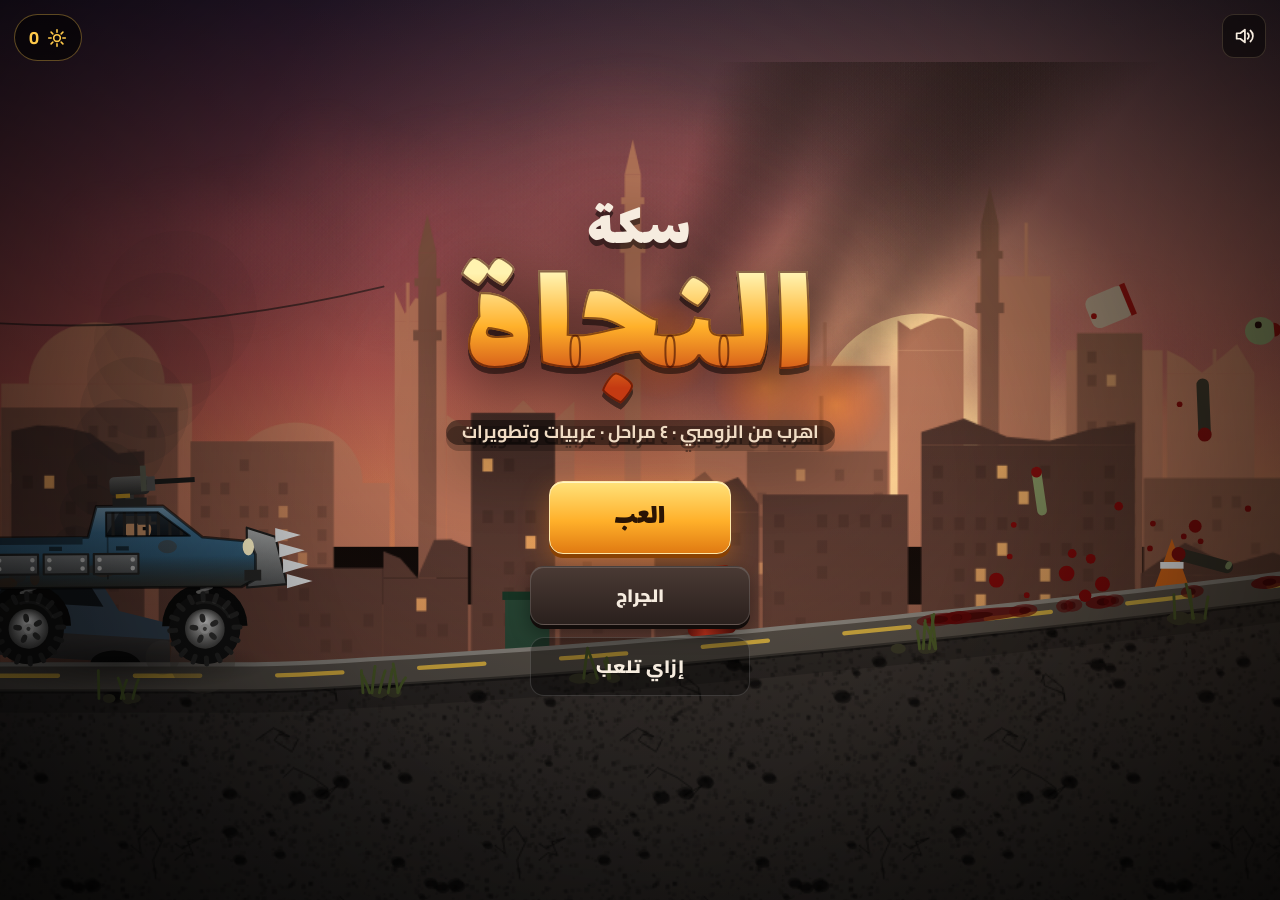
==== docs/road/index.html @ 72ac9669 "Add Sekket El-Nagah: zombie driving roguelite (docs/road) Side-scrolling driving game with procedura" ====
<!DOCTYPE html>
<html lang="ar" dir="rtl">
<head>
<meta charset="utf-8">
<meta name="viewport" content="width=device-width, initial-scale=1, maximum-scale=1, user-scalable=no, viewport-fit=cover">
<meta name="theme-color" content="#140c10">
<meta name="apple-mobile-web-app-capable" content="yes">
<meta name="mobile-web-app-capable" content="yes">
<title>سكة النجاة · طريق الزومبي</title>
<link rel="manifest" href="manifest.webmanifest">
<link rel="icon" href="icon.svg" type="image/svg+xml">
<link rel="preconnect" href="https://fonts.googleapis.com">
<link rel="preconnect" href="https://fonts.gstatic.com" crossorigin>
<link href="https://fonts.googleapis.com/css2?family=Cairo:wght@400;700;900&family=Lalezar&display=swap" rel="stylesheet">
<link rel="stylesheet" href="style.css">
</head>
<body>
<canvas id="cv"></canvas>
<div id="ui"></div>
<div id="rotate"><div class="rot-icon"></div><p>لفّ التليفون بالعرض عشان تلعب</p></div>
<script src="js/util.js"></script>
<script src="js/data.js"></script>
<script src="js/audio.js"></script>
<script src="js/world.js"></script>
<script src="js/art_bg.js"></script>
<script src="js/art_obj.js"></script>
<script src="js/car.js"></script>
<script src="js/fx.js"></script>
<script src="js/game.js"></script>
<script src="js/render.js"></script>
<script src="js/icons.js"></script>
<script src="js/ui.js"></script>
</body>
</html>
---- docs/road/style.css ----
:root {
  --bg: #140c10; --panel: rgba(22, 16, 20, 0.82); --line: rgba(255, 220, 170, 0.16);
  --gold: #ffc94a; --gold2: #ff8a2a; --red: #e8402a; --txt: #f6ecdf; --mute: #b9a998;
  --r0: #cfd6dc; --r1: #5ab8ff; --r2: #d77dff;
  --sa-l: env(safe-area-inset-left, 0px); --sa-r: env(safe-area-inset-right, 0px); --sa-b: env(safe-area-inset-bottom, 0px);
}
* { box-sizing: border-box; -webkit-tap-highlight-color: transparent; }
html, body { margin: 0; height: 100%; background: var(--bg); overflow: hidden; color: var(--txt); font-family: Cairo, 'Segoe UI', Tahoma, sans-serif; user-select: none; -webkit-user-select: none; touch-action: none; }
#cv { position: fixed; inset: 0; display: block; }
#ui { position: fixed; inset: 0; pointer-events: none; }
#ui > * { pointer-events: auto; }
button { font-family: inherit; color: inherit; cursor: pointer; border: 0; background: none; }
.ic { display: inline-block; vertical-align: middle; }
.fade-in { animation: fadeIn .35s ease both; }
@keyframes fadeIn { from { opacity: 0; transform: translateY(8px); } to { opacity: 1; transform: none; } }

/* ---------- buttons ---------- */
.btn { position: relative; padding: 12px 26px; border-radius: 14px; font-weight: 900; font-size: 18px; letter-spacing: .3px;
  background: linear-gradient(180deg, #4a3a34, #2a201d); border: 1px solid rgba(255,255,255,.14);
  box-shadow: 0 4px 0 #120c0a, 0 8px 20px rgba(0,0,0,.4), inset 0 1px 0 rgba(255,255,255,.15); transition: transform .08s, filter .15s; }
.btn:active { transform: translateY(3px); box-shadow: 0 1px 0 #120c0a, inset 0 1px 0 rgba(255,255,255,.15); }
.btn:hover { filter: brightness(1.12); }
.btn.primary { color: #2a1404; background: linear-gradient(180deg, #ffe27a, #ffb02a 55%, #e07a12); border-color: #ffe9a8; box-shadow: 0 4px 0 #8a4204, 0 10px 28px rgba(255,140,30,.35), inset 0 1px 0 #fff6c8; }
.btn.big { font-size: 30px; padding: 12px 64px; font-family: Lalezar, Cairo, sans-serif; font-weight: 400; }
.btn.ghost { background: rgba(0,0,0,.3); box-shadow: none; }
.btn.small { padding: 7px 16px; font-size: 15px; }
.btn.dis, .up.dis { opacity: .45; filter: grayscale(.6); }
.icon-btn { width: 44px; height: 44px; border-radius: 12px; display: grid; place-items: center; font-size: 28px; font-weight: 900;
  background: rgba(0,0,0,.45); border: 1px solid var(--line); backdrop-filter: blur(6px); }

/* ---------- menu ---------- */
.menu { position: absolute; inset: 0; display: flex; flex-direction: column; align-items: center; justify-content: center; gap: 4vh;
  background: radial-gradient(ellipse at 50% 40%, rgba(0,0,0,0) 30%, rgba(0,0,0,.55)); }
.logo { text-align: center; line-height: .9; filter: drop-shadow(0 6px 0 rgba(0,0,0,.5)) drop-shadow(0 16px 30px rgba(0,0,0,.6)); }
.logo-top { font-family: Lalezar, Cairo; font-size: clamp(30px, 7vh, 60px); color: #f6ecdf; letter-spacing: 2px; }
.logo-main { font-family: Lalezar, Cairo; font-size: clamp(70px, 20vh, 170px); background: linear-gradient(180deg, #fff3b0 10%, #ffb02a 45%, #c43a12 85%);
  -webkit-background-clip: text; background-clip: text; color: transparent; -webkit-text-stroke: 2px rgba(60,10,0,.6); padding: 0 10px; }
.logo-sub { margin-top: 1vh; font-weight: 700; font-size: clamp(13px, 2.6vh, 18px); color: #f0dcc4; background: rgba(0,0,0,.45); padding: 4px 16px; border-radius: 20px; display: inline-block; }
.menu-btns { display: flex; flex-direction: column; align-items: center; gap: 12px; }
.menu-btns .btn:not(.big) { min-width: 220px; }
.scrap-tag { position: absolute; top: 14px; left: calc(14px + var(--sa-l)); display: flex; align-items: center; gap: 8px; padding: 6px 14px; border-radius: 30px;
  background: rgba(0,0,0,.55); border: 1px solid rgba(255,200,80,.35); color: var(--gold); font-weight: 900; font-size: 18px; }
.scrap-tag.small { position: static; font-size: 16px; padding: 4px 12px; }
.snd { position: absolute; top: 14px; right: calc(14px + var(--sa-r)); }

/* ---------- panels ---------- */
.panel-screen { position: absolute; inset: 0; display: flex; flex-direction: column; align-items: center; padding: 12px calc(16px + var(--sa-r)) 12px calc(16px + var(--sa-l));
  background: linear-gradient(180deg, rgba(10,6,8,.55), rgba(10,6,8,.85)); backdrop-filter: blur(3px); overflow-y: auto; touch-action: pan-y; }
.topbar { width: 100%; display: flex; align-items: center; justify-content: space-between; gap: 12px; min-height: 48px; }
.topbar h2 { margin: 0; font-family: Lalezar, Cairo; font-weight: 400; font-size: 32px; color: var(--gold); text-shadow: 0 3px 0 rgba(0,0,0,.5); }
.topbar .scrap-tag { position: static; }
.panel { background: var(--panel); border: 1px solid var(--line); border-radius: 22px; padding: 20px 26px; box-shadow: 0 20px 60px rgba(0,0,0,.6); backdrop-filter: blur(10px); max-width: min(720px, 94vw); }
.panel h2 { margin: 0 0 10px; font-family: Lalezar, Cairo; font-weight: 400; font-size: 38px; text-align: center; color: var(--gold); }
.how { margin: auto; max-height: 92vh; overflow-y: auto; }
.how ul { padding-inline-start: 20px; margin: 0 0 16px; line-height: 1.75; font-size: 15px; }
.how b { color: var(--gold); }
.how .btn { display: block; margin: 0 auto; }
.row { display: flex; gap: 10px; justify-content: center; flex-wrap: wrap; margin-top: 14px; }
.muted { color: var(--mute); }

/* ---------- stages ---------- */
.stage-list { display: grid; grid-template-columns: repeat(4, minmax(170px, 1fr)); gap: 14px; width: 100%; max-width: 1200px; margin: auto 0; }
.stage-card { position: relative; border-radius: 18px; overflow: hidden; background: #1c1418; border: 1px solid var(--line); cursor: pointer;
  box-shadow: 0 10px 30px rgba(0,0,0,.5); transition: transform .15s, box-shadow .15s; }
.stage-card:not(.locked):hover { transform: translateY(-4px); box-shadow: 0 16px 40px rgba(255,140,30,.25); border-color: rgba(255,200,80,.5); }
.thumb { display: block; width: 100%; height: auto; aspect-ratio: 32/15; }
.stage-info { padding: 10px 12px 12px; }
.stage-num { font-size: 12px; color: var(--gold2); font-weight: 900; }
.stage-name { font-family: Lalezar, Cairo; font-size: 24px; line-height: 1.2; }
.stage-sub { font-size: 12.5px; color: var(--mute); line-height: 1.5; min-height: 38px; }
.stage-meta { margin-top: 6px; font-size: 12.5px; color: #e6d6c2; font-weight: 700; }
.won { color: #7dff9a; }
.lock { position: absolute; inset: 0; background: rgba(8,5,6,.72); display: flex; flex-direction: column; align-items: center; justify-content: center; gap: 6px; color: var(--mute); font-weight: 700; }
.sel-veh { margin-top: 12px; display: flex; align-items: center; gap: 10px; background: rgba(0,0,0,.4); padding: 6px 8px 6px 16px; border-radius: 30px; }
.sel-veh b { color: var(--gold); }

/* ---------- garage ---------- */
.garage-body { display: grid; grid-template-columns: 1.05fr 1fr; gap: 18px; width: 100%; max-width: 1150px; margin: 8px 0 auto; }
.veh-col { background: var(--panel); border: 1px solid var(--line); border-radius: 22px; padding: 12px 16px 16px; display: flex; flex-direction: column; align-items: center; }
.veh-nav { display: flex; align-items: center; justify-content: space-between; width: 100%; }
.veh-name { font-family: Lalezar, Cairo; font-size: 28px; text-align: center; line-height: 1.1; }
.veh-name small { display: block; font-family: Cairo; font-size: 12px; color: var(--mute); }
#vprev { width: 100%; max-width: 460px; height: auto; aspect-ratio: 52/25;
  background: radial-gradient(ellipse at 50% 85%, rgba(255,170,80,.18), transparent 60%), linear-gradient(180deg, #2a1e22, #1a1214 70%, #110c0d 70.5%, #0c0809); border-radius: 14px; }
.veh-desc { margin: 8px 0; font-size: 14px; color: var(--mute); text-align: center; line-height: 1.6; }
.stats { width: 100%; display: grid; gap: 6px; margin-bottom: 12px; }
.stat { display: grid; grid-template-columns: 110px 1fr; align-items: center; gap: 10px; font-size: 13.5px; font-weight: 700; }
.bar { height: 9px; background: rgba(255,255,255,.08); border-radius: 6px; overflow: hidden; }
.bar i { display: block; height: 100%; background: linear-gradient(90deg, #ffb02a, #ffe27a); border-radius: 6px; transition: width .3s; }
.seats { color: var(--gold); display: flex; gap: 2px; }
.chosen { color: #7dff9a; font-weight: 900; padding: 10px; }
.ups-col { display: grid; grid-template-columns: 1fr 1fr; gap: 10px; align-content: start; position: relative; }
.ups-lock { grid-column: 1 / -1; text-align: center; padding: 8px; background: rgba(232,64,42,.18); border: 1px solid rgba(232,64,42,.4); border-radius: 12px; font-weight: 700; }
.up { display: grid; grid-template-columns: 44px 1fr; grid-template-rows: auto auto; gap: 4px 10px; text-align: start; padding: 10px 12px; border-radius: 16px;
  background: linear-gradient(180deg, rgba(60,46,42,.9), rgba(30,22,22,.9)); border: 1px solid var(--line); box-shadow: 0 6px 16px rgba(0,0,0,.35); transition: transform .08s; }
.up:active { transform: scale(.97); }
.up-ic { grid-row: 1 / 3; width: 44px; height: 44px; border-radius: 12px; display: grid; place-items: center; color: #2a1404; background: linear-gradient(180deg, #ffe27a, #e07a12); }
.up-txt b { display: block; font-size: 16px; }
.up-txt small { color: var(--mute); font-size: 12px; }
.pips { display: flex; gap: 4px; margin-top: 4px; }
.pips i { width: 16px; height: 6px; border-radius: 3px; background: rgba(255,255,255,.12); }
.pips i.on { background: linear-gradient(90deg, #ffb02a, #ffe27a); box-shadow: 0 0 6px rgba(255,180,40,.6); }
.up-cost { grid-column: 2; color: var(--gold); font-weight: 900; font-size: 14px; }
.go { margin-top: 12px; }

/* ---------- HUD ---------- */
.hud { position: absolute; inset: 0; pointer-events: none; }
.hud * { pointer-events: none; }
.hud button, .hud .pad { pointer-events: auto; }
.hud-top { position: absolute; top: 8px; left: calc(10px + var(--sa-l)); right: calc(10px + var(--sa-r)); display: flex; align-items: flex-start; gap: 14px; direction: ltr; }
.meters { display: grid; gap: 5px; width: min(220px, 26vw); }
.meter { display: flex; align-items: center; gap: 6px; background: rgba(0,0,0,.5); padding: 3px 8px; border-radius: 20px; border: 1px solid rgba(255,255,255,.08); }
.mbar { flex: 1; height: 9px; border-radius: 6px; background: rgba(255,255,255,.1); overflow: hidden; }
.mbar i { display: block; height: 100%; width: 100%; border-radius: 6px; transition: width .15s; }
.meter.hp { color: #ff7a6a; } .meter.hp i { background: linear-gradient(90deg, #b8201a, #ff6a4a); }
.meter.fuel { color: #ffb04a; } .meter.fuel i { background: linear-gradient(90deg, #d0601a, #ffc94a); }
.meter.nitro { color: #6ac8ff; } .meter.nitro i { background: linear-gradient(90deg, #2a5ad0, #7ae0ff); }
.meter.heat { color: #ddd; padding: 2px 8px; } .meter.heat .mbar { height: 6px; } .meter.heat i { background: linear-gradient(90deg, #888, #ff8a2a); }
.meter.hot { color: #ff4a2a; animation: blink .3s infinite alternate; }
.meter.low { animation: blink .4s infinite alternate; }
@keyframes blink { to { background: rgba(200,30,20,.55); } }
.progress { flex: 1; padding-top: 6px; }
.ptrack { position: relative; height: 8px; background: rgba(0,0,0,.5); border-radius: 6px; border: 1px solid rgba(255,255,255,.12); margin: 6px 18px 0; }
.mk { position: absolute; top: 50%; transform: translate(-50%, -50%); }
.mk.card { width: 10px; height: 10px; background: var(--gold); border-radius: 2px; transform: translate(-50%, -50%) rotate(45deg); box-shadow: 0 0 8px var(--gold); }
.mk.surv { width: 10px; height: 10px; background: #7dff9a; border-radius: 50%; box-shadow: 0 0 8px #7dff9a; }
.mk.boss { left: 100%; color: #ff5a3a; filter: drop-shadow(0 0 4px #000); }
.pcar { position: absolute; top: 50%; left: 0; width: 18px; height: 18px; transform: translate(-50%, -50%); border-radius: 50%;
  background: radial-gradient(circle at 35% 35%, #fff, #ffc94a 50%, #c46a12); border: 2px solid #2a1404; box-shadow: 0 0 10px rgba(255,200,80,.8); }
.pdist { text-align: center; font-size: 13px; font-weight: 900; margin-top: 6px; text-shadow: 0 2px 3px #000; direction: rtl; }
.hud-right { display: flex; gap: 8px; align-items: center; }
.hud-msg { position: absolute; top: 74px; left: 50%; transform: translate(-50%, -10px); max-width: 80vw; text-align: center; padding: 8px 20px; border-radius: 30px;
  background: rgba(0,0,0,.65); border: 1px solid rgba(255,200,80,.35); font-weight: 900; font-size: 17px; opacity: 0; transition: opacity .25s, transform .25s; }
.hud-msg.show { opacity: 1; transform: translate(-50%, 0); }
.boss-warn { position: absolute; top: 120px; left: 50%; transform: translateX(-50%) scale(.8); font-family: Lalezar, Cairo; font-size: 42px; color: #ff4a2a;
  text-shadow: 0 0 20px rgba(255,40,0,.8), 0 3px 0 #000; opacity: 0; transition: .3s; }
.boss-warn.show { opacity: 1; transform: translateX(-50%) scale(1); animation: pulse 0.6s infinite alternate; }
@keyframes pulse { to { transform: translateX(-50%) scale(1.08); } }
.speedo { position: absolute; bottom: calc(12px + var(--sa-b)); left: 50%; transform: translateX(-50%); text-align: center; text-shadow: 0 2px 6px #000; }
.speedo b { display: block; font-family: Lalezar, Cairo; font-weight: 400; font-size: 36px; line-height: 1; }
.speedo small { font-size: 11px; color: var(--mute); font-weight: 700; }
.combo { position: absolute; top: 34%; right: calc(26px + var(--sa-r)); font-family: Lalezar, Cairo; font-size: 54px; color: #ff8a3a; text-shadow: 0 0 20px rgba(255,100,0,.6), 0 4px 0 #3a0a00; text-align: center; line-height: .9; }
.combo small { display: block; font-size: 18px; color: #ffd9a8; }
.combo.pop { animation: pop .25s ease; }
@keyframes pop { from { transform: scale(1.5); } to { transform: scale(1); } }

/* touch pads */
.ctrl { position: absolute; bottom: calc(14px + var(--sa-b)); display: flex; align-items: flex-end; gap: 12px; }
.ctrl.left { left: calc(14px + var(--sa-l)); flex-direction: row-reverse; }
.ctrl.right { right: calc(14px + var(--sa-r)); }
.tilts { display: flex; flex-direction: column; gap: 10px; }
.pad { width: 96px; height: 96px; border-radius: 50%; display: flex; flex-direction: column; align-items: center; justify-content: center;
  background: radial-gradient(circle at 40% 30%, rgba(255,255,255,.22), rgba(255,255,255,.05) 60%), rgba(0,0,0,.38);
  border: 2px solid rgba(255,255,255,.22); box-shadow: 0 6px 18px rgba(0,0,0,.45), inset 0 -4px 10px rgba(0,0,0,.3); backdrop-filter: blur(4px); touch-action: none; }
.pad span { font-size: 34px; line-height: 1; font-weight: 900; }
.pad small { font-size: 11px; font-weight: 700; opacity: .8; }
.pad.sm { width: 64px; height: 64px; } .pad.sm span { font-size: 30px; }
.pad.gas { width: 116px; height: 116px; border-color: rgba(120,255,140,.5); color: #b8ffc4; }
.pad.boost { width: 74px; height: 74px; border-color: rgba(100,190,255,.6); color: #9fdcff; margin-bottom: 30px; }
.pad[data-k=brake] { border-color: rgba(255,120,100,.5); color: #ffc0b4; }
.pad.on { transform: scale(.93); background: radial-gradient(circle, rgba(255,255,255,.35), rgba(255,255,255,.1)); border-color: #fff; }
@media (hover: hover) and (pointer: fine) { .ctrl { opacity: .55; } }

/* ---------- overlays ---------- */
.overlay { position: absolute; inset: 0; overflow-y: auto; touch-action: pan-y; display: flex; flex-direction: column; align-items: center; justify-content: center; background: rgba(6,3,4,.6); backdrop-filter: blur(5px); padding: 12px; }
.cards-ov h2 { margin: 0; font-family: Lalezar, Cairo; font-weight: 400; font-size: 44px; color: var(--gold); text-shadow: 0 4px 0 rgba(0,0,0,.6); }
.cards-ov .sub { margin: 0 0 18px; color: #f0dcc4; font-weight: 700; }
.card-row { display: flex; gap: 18px; justify-content: center; flex-wrap: wrap; }
.pcard { width: min(210px, 28vw); min-height: 250px; padding: 14px 14px 18px; border-radius: 20px; text-align: center; position: relative;
  background: linear-gradient(180deg, #3a2e2a, #1e1614); border: 2px solid var(--r0); box-shadow: 0 16px 40px rgba(0,0,0,.6), inset 0 1px 0 rgba(255,255,255,.15);
  animation: dealIn .45s cubic-bezier(.2,1.4,.4,1) both; transition: transform .12s; }
.pcard:hover { transform: translateY(-8px) scale(1.03); }
.pcard.r1 { border-color: var(--r1); box-shadow: 0 16px 40px rgba(0,0,0,.6), 0 0 26px rgba(90,184,255,.35); background: linear-gradient(180deg, #23324a, #141a26); }
.pcard.r2 { border-color: var(--r2); box-shadow: 0 16px 40px rgba(0,0,0,.6), 0 0 34px rgba(215,125,255,.45); background: linear-gradient(180deg, #3a2450, #1a1026); }
@keyframes dealIn { from { opacity: 0; transform: translateY(60px) rotate(-6deg) scale(.8); } to { opacity: 1; transform: none; } }
.rar { font-size: 12px; font-weight: 900; color: var(--r0); letter-spacing: 1px; }
.r1 .rar { color: var(--r1); } .r2 .rar { color: var(--r2); }
.pc-ic { width: 84px; height: 84px; margin: 10px auto; border-radius: 50%; display: grid; place-items: center; color: #fff;
  background: radial-gradient(circle at 40% 35%, rgba(255,255,255,.25), rgba(255,255,255,.04)); border: 1px solid rgba(255,255,255,.2); }
.r1 .pc-ic { color: #bfe4ff; } .r2 .pc-ic { color: #f0c8ff; }
.pcard b { display: block; font-size: 20px; font-family: Lalezar, Cairo; font-weight: 400; }
.pcard p { margin: 6px 0 0; font-size: 13.5px; color: #e6d6c2; line-height: 1.55; }
.have { position: absolute; top: 10px; left: 10px; font-size: 11px; background: rgba(0,0,0,.5); padding: 2px 8px; border-radius: 10px; }
.chips { display: flex; flex-wrap: wrap; gap: 6px; justify-content: center; max-width: 560px; }
.chip { display: inline-flex; align-items: center; gap: 4px; padding: 4px 10px; border-radius: 14px; font-size: 13px; font-weight: 700; background: rgba(255,255,255,.08); border: 1px solid var(--r0); }
.chip.r1 { border-color: var(--r1); } .chip.r2 { border-color: var(--r2); } .chip.surv { border-color: #7dff9a; color: #c8ffd4; }
.results .panel { min-width: min(520px, 92vw); }
.results.win h2 { color: #7dff9a; text-shadow: 0 0 20px rgba(80,255,120,.4); }
.results.lose h2 { color: #ff6a4a; }
.prog-big { text-align: center; font-weight: 700; color: var(--mute); font-size: 13px; }
.pb { height: 12px; border-radius: 8px; background: rgba(255,255,255,.08); overflow: hidden; margin: 4px 0; direction: ltr; }
.pb i { display: block; height: 100%; background: linear-gradient(90deg, #ffb02a, #ffe27a); }
.res-grid { display: grid; grid-template-columns: repeat(3, 1fr); gap: 10px; margin: 12px 0; text-align: center; }
.res-grid div { background: rgba(0,0,0,.3); border-radius: 14px; padding: 8px; }
.res-grid small { display: block; color: var(--mute); font-size: 12px; }
.res-grid b { font-family: Lalezar, Cairo; font-weight: 400; font-size: 26px; }
.loot div { display: flex; justify-content: space-between; padding: 4px 6px; font-weight: 700; border-bottom: 1px dashed rgba(255,255,255,.08); }
.loot b { color: var(--gold); }
.loot .tot { font-size: 20px; border: 0; padding-top: 8px; }
.tip { text-align: center; color: #f0dcc4; margin: 10px 0 0; font-size: 14px; }

/* rotate notice */
#rotate { display: none; position: fixed; inset: 0; z-index: 99; background: #140c10; color: var(--txt); flex-direction: column; align-items: center; justify-content: center; font-weight: 900; font-size: 20px; }
.rot-icon { width: 60px; height: 100px; border: 4px solid var(--gold); border-radius: 12px; animation: rot 1.6s ease-in-out infinite; margin-bottom: 20px; }
@keyframes rot { 0%, 30% { transform: rotate(0); } 60%, 100% { transform: rotate(-90deg); } }
@media (orientation: portrait) and (max-width: 820px) { #rotate { display: flex; } }

@media (max-height: 520px) {
  .panel { padding: 10px 18px; }
  .panel h2 { font-size: 28px; margin-bottom: 4px; }
  .results .panel { display: grid; grid-template-columns: 1fr 1fr; gap: 0 18px; align-items: start; max-width: 96vw; }
  .results .panel h2, .results .prog-big, .results .tip, .results .row { grid-column: 1 / -1; }
  .res-grid { grid-template-columns: 1fr; gap: 4px; margin: 6px 0; }
  .res-grid div { display: flex; justify-content: space-between; align-items: center; padding: 2px 10px; }
  .res-grid b { font-size: 20px; }
  .loot { margin-top: 6px; }
  .tip { margin-top: 4px; font-size: 13px; }
  .row { margin-top: 8px; }
  .stats { grid-template-columns: 1fr 1fr; gap: 4px 12px; }
  .stat { grid-template-columns: 64px 1fr; font-size: 12px; }
  .veh-col { padding: 8px 12px 10px; }
  .veh-name { font-size: 22px; }
  .topbar h2 { font-size: 26px; }
  .cards-ov h2 { font-size: 32px; }
  .cards-ov .sub { margin-bottom: 8px; }
  .stage-list { gap: 10px; }
  .stage-sub { display: none; }
  .stage-name { font-size: 20px; }
  .garage-body { gap: 10px; }
  .up { padding: 7px 10px; }
  .up-txt small { display: none; }
  #vprev { max-width: 330px; }
  .veh-desc { display: none; }
  .pcard { min-height: 200px; }
  .pc-ic { width: 64px; height: 64px; margin: 6px auto; }
  .pad { width: 80px; height: 80px; } .pad.gas { width: 100px; height: 100px; } .pad.sm { width: 56px; height: 56px; }
  .logo-sub { display: none; }
}
@media (max-width: 760px) { .stage-list { grid-template-columns: repeat(2, 1fr); } }
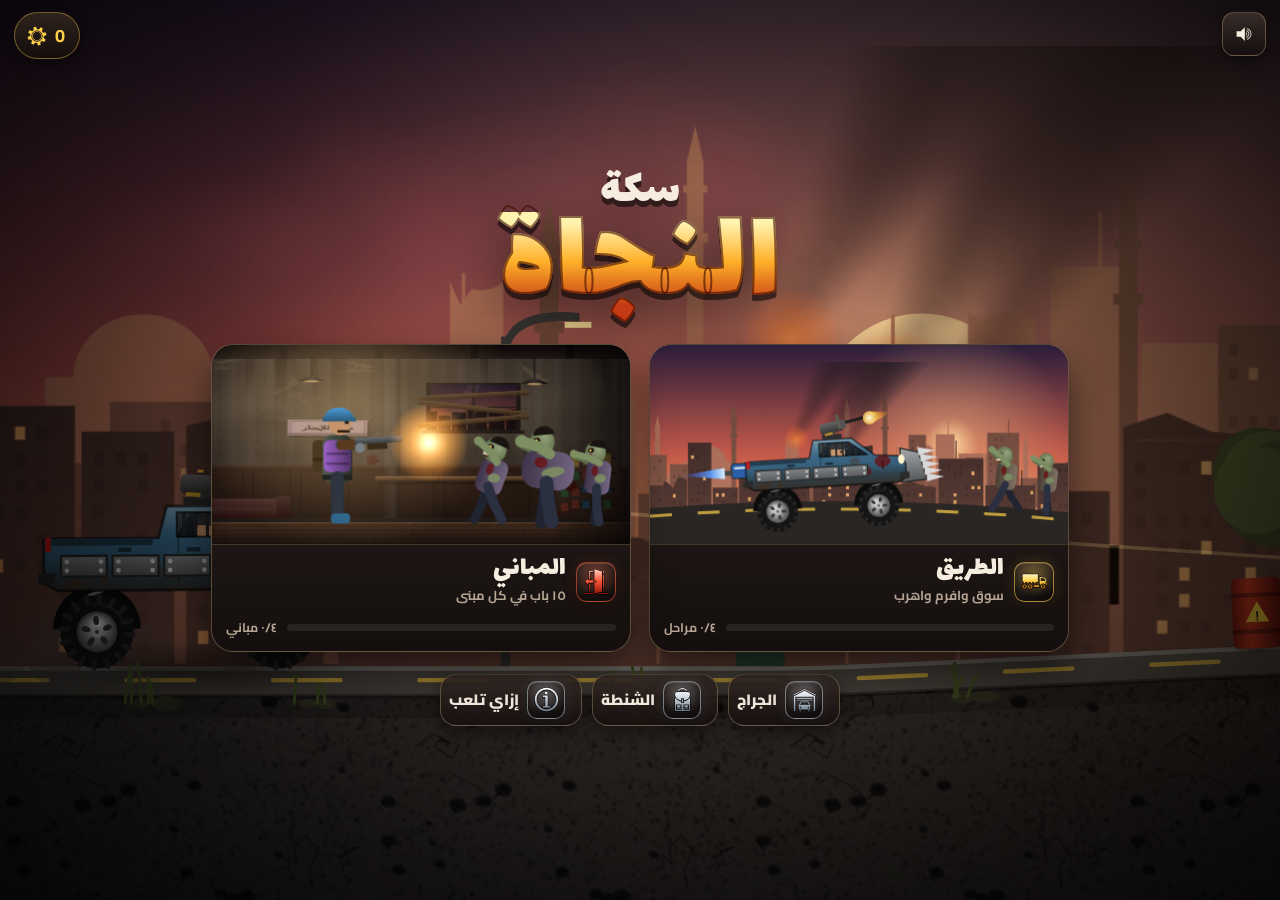
==== commit 8265d611: "Add on-foot building mode, inventory, and UI redesign - Platformer mode: 4 buildings x 15 doors, bos" ====
--- a/docs/road/index.html
+++ b/docs/road/index.html
@@ -28,7 +28,13 @@
 <script src="js/fx.js"></script>
 <script src="js/game.js"></script>
 <script src="js/render.js"></script>
+<script src="js/gicons_data.js"></script>
 <script src="js/icons.js"></script>
+<script src="js/items.js"></script>
+<script src="js/plat_data.js"></script>
+<script src="js/plat_art.js"></script>
+<script src="js/plat.js"></script>
 <script src="js/ui.js"></script>
+<script src="js/ui_foot.js"></script>
 </body>
 </html>
--- a/docs/road/style.css
+++ b/docs/road/style.css
@@ -1,115 +1,201 @@
 :root {
-  --bg: #140c10; --panel: rgba(22, 16, 20, 0.82); --line: rgba(255, 220, 170, 0.16);
-  --gold: #ffc94a; --gold2: #ff8a2a; --red: #e8402a; --txt: #f6ecdf; --mute: #b9a998;
-  --r0: #cfd6dc; --r1: #5ab8ff; --r2: #d77dff;
+  --bg: #0e0a0b; --txt: #f6ecdf; --mute: #b5a493; --gold: #ffcf4a; --gold2: #ff9a2a; --red: #ff5a3a;
+  --line: rgba(255, 214, 160, 0.14); --line2: rgba(255, 214, 160, 0.28);
+  --r0: #c9d3dc; --r1: #5ab8ff; --r2: #c77dff; --r3: #ff9a2a;
   --sa-l: env(safe-area-inset-left, 0px); --sa-r: env(safe-area-inset-right, 0px); --sa-b: env(safe-area-inset-bottom, 0px);
+  --noise: url("data:image/svg+xml;utf8,<svg xmlns='http://www.w3.org/2000/svg' width='160' height='160'><filter id='n'><feTurbulence type='fractalNoise' baseFrequency='.9' numOctaves='2' stitchTiles='stitch'/><feColorMatrix values='0 0 0 0 1  0 0 0 0 .9  0 0 0 0 .8  0 0 0 .06 0'/></filter><rect width='100%' height='100%' filter='url(%23n)'/></svg>");
 }
 * { box-sizing: border-box; -webkit-tap-highlight-color: transparent; }
 html, body { margin: 0; height: 100%; background: var(--bg); overflow: hidden; color: var(--txt); font-family: Cairo, 'Segoe UI', Tahoma, sans-serif; user-select: none; -webkit-user-select: none; touch-action: none; }
 #cv { position: fixed; inset: 0; display: block; }
 #ui { position: fixed; inset: 0; pointer-events: none; }
 #ui > * { pointer-events: auto; }
-button { font-family: inherit; color: inherit; cursor: pointer; border: 0; background: none; }
-.ic { display: inline-block; vertical-align: middle; }
+button { font-family: inherit; color: inherit; cursor: pointer; border: 0; background: none; padding: 0; }
+.ic { display: inline-block; vertical-align: middle; flex: none; }
+.ic.toned { overflow: visible; }
+.center { text-align: center; }
+.muted { color: var(--mute); }
 .fade-in { animation: fadeIn .35s ease both; }
 @keyframes fadeIn { from { opacity: 0; transform: translateY(8px); } to { opacity: 1; transform: none; } }
 
+/* ---------- badges (icon tiles) ---------- */
+.badge { --c: #ffcf4a; position: relative; width: var(--s); height: var(--s); flex: none; display: inline-grid; place-items: center; border-radius: calc(var(--s) * .26);
+  background: radial-gradient(circle at 50% 30%, color-mix(in srgb, var(--c) 30%, transparent), transparent 70%), linear-gradient(160deg, #3a2e2a, #15100f);
+  border: 1px solid color-mix(in srgb, var(--c) 55%, transparent);
+  box-shadow: inset 0 1px 0 rgba(255,255,255,.14), inset 0 -6px 12px rgba(0,0,0,.45), 0 4px 12px rgba(0,0,0,.45), 0 0 14px color-mix(in srgb, var(--c) 18%, transparent); }
+.badge.t-gold { --c: #ffcf4a; } .badge.t-steel { --c: #b9c6d2; } .badge.t-red { --c: #ff5a3a; } .badge.t-blue { --c: #5ab8ff; }
+.badge.t-purple { --c: #c77dff; } .badge.t-orange { --c: #ff9a2a; } .badge.t-green { --c: #5fe07a; }
+.badge.empty { --c: #6a5a4a; color: rgba(255,255,255,.25); border-style: dashed; }
+
 /* ---------- buttons ---------- */
-.btn { position: relative; padding: 12px 26px; border-radius: 14px; font-weight: 900; font-size: 18px; letter-spacing: .3px;
-  background: linear-gradient(180deg, #4a3a34, #2a201d); border: 1px solid rgba(255,255,255,.14);
+.btn { position: relative; display: inline-flex; align-items: center; justify-content: center; gap: 6px; padding: 11px 26px; border-radius: 14px; font-weight: 900; font-size: 17px;
+  background: linear-gradient(180deg, #4a3c36, #2a201d); border: 1px solid rgba(255,255,255,.14);
   box-shadow: 0 4px 0 #120c0a, 0 8px 20px rgba(0,0,0,.4), inset 0 1px 0 rgba(255,255,255,.15); transition: transform .08s, filter .15s; }
 .btn:active { transform: translateY(3px); box-shadow: 0 1px 0 #120c0a, inset 0 1px 0 rgba(255,255,255,.15); }
 .btn:hover { filter: brightness(1.12); }
-.btn.primary { color: #2a1404; background: linear-gradient(180deg, #ffe27a, #ffb02a 55%, #e07a12); border-color: #ffe9a8; box-shadow: 0 4px 0 #8a4204, 0 10px 28px rgba(255,140,30,.35), inset 0 1px 0 #fff6c8; }
-.btn.big { font-size: 30px; padding: 12px 64px; font-family: Lalezar, Cairo, sans-serif; font-weight: 400; }
-.btn.ghost { background: rgba(0,0,0,.3); box-shadow: none; }
-.btn.small { padding: 7px 16px; font-size: 15px; }
+.btn.primary { color: #2a1404; background: linear-gradient(180deg, #ffe58a, #ffb02a 55%, #e07a12); border-color: #ffe9a8; box-shadow: 0 4px 0 #8a4204, 0 10px 28px rgba(255,140,30,.35), inset 0 1px 0 #fff6c8; }
+.btn.ghost { background: rgba(0,0,0,.35); box-shadow: none; }
+.btn.small { padding: 7px 16px; font-size: 14.5px; }
 .btn.dis, .up.dis { opacity: .45; filter: grayscale(.6); }
-.icon-btn { width: 44px; height: 44px; border-radius: 12px; display: grid; place-items: center; font-size: 28px; font-weight: 900;
-  background: rgba(0,0,0,.45); border: 1px solid var(--line); backdrop-filter: blur(6px); }
-
-/* ---------- menu ---------- */
-.menu { position: absolute; inset: 0; display: flex; flex-direction: column; align-items: center; justify-content: center; gap: 4vh;
-  background: radial-gradient(ellipse at 50% 40%, rgba(0,0,0,0) 30%, rgba(0,0,0,.55)); }
-.logo { text-align: center; line-height: .9; filter: drop-shadow(0 6px 0 rgba(0,0,0,.5)) drop-shadow(0 16px 30px rgba(0,0,0,.6)); }
-.logo-top { font-family: Lalezar, Cairo; font-size: clamp(30px, 7vh, 60px); color: #f6ecdf; letter-spacing: 2px; }
-.logo-main { font-family: Lalezar, Cairo; font-size: clamp(70px, 20vh, 170px); background: linear-gradient(180deg, #fff3b0 10%, #ffb02a 45%, #c43a12 85%);
+.icon-btn { width: 44px; height: 44px; border-radius: 12px; display: grid; place-items: center; font-size: 26px; font-weight: 900;
+  background: linear-gradient(180deg, rgba(60,48,44,.85), rgba(20,15,14,.85)); border: 1px solid var(--line2); box-shadow: 0 4px 12px rgba(0,0,0,.4); }
+
+/* ---------- panels ---------- */
+.panel { position: relative; background: var(--noise), linear-gradient(180deg, rgba(44,34,31,.94), rgba(18,13,12,.96)); border: 1px solid var(--line2); border-radius: 20px; padding: 18px 22px;
+  box-shadow: inset 0 1px 0 rgba(255,255,255,.08), inset 0 0 0 4px rgba(0,0,0,.25), 0 24px 60px rgba(0,0,0,.6); max-width: min(760px, 94vw); }
+.panel::before, .panel::after { content: ''; position: absolute; width: 22px; height: 22px; border: 2px solid rgba(255,190,90,.55); pointer-events: none; }
+.panel::before { top: 7px; right: 7px; border-left: 0; border-bottom: 0; border-radius: 0 12px 0 0; }
+.panel::after { bottom: 7px; left: 7px; border-right: 0; border-top: 0; border-radius: 0 0 0 12px; }
+.panel h2 { margin: 0 0 10px; font-family: Lalezar, Cairo; font-weight: 400; font-size: 38px; text-align: center; color: var(--gold); text-shadow: 0 3px 0 rgba(0,0,0,.5); }
+.panel-screen { position: absolute; inset: 0; display: flex; flex-direction: column; align-items: center; padding: 10px calc(16px + var(--sa-r)) 14px calc(16px + var(--sa-l));
+  background: var(--noise), radial-gradient(ellipse at 50% 0%, rgba(80,40,30,.55), transparent 60%), linear-gradient(180deg, rgba(12,8,9,.72), rgba(10,6,7,.93)); backdrop-filter: blur(4px); overflow-y: auto; touch-action: pan-y; }
+.topbar { width: 100%; max-width: 1200px; display: flex; align-items: center; justify-content: space-between; gap: 12px; min-height: 52px; margin-bottom: 6px; }
+.topbar h2 { margin: 0; font-family: Lalezar, Cairo; font-weight: 400; font-size: 34px; color: var(--gold); text-shadow: 0 3px 0 rgba(0,0,0,.5), 0 0 30px rgba(255,160,40,.25); }
+.topbar .scrap-tag { position: static; }
+.row { display: flex; gap: 10px; justify-content: center; flex-wrap: wrap; margin-top: 14px; }
+.scrap-tag { display: inline-flex; align-items: center; gap: 8px; padding: 6px 14px 6px 12px; border-radius: 30px;
+  background: linear-gradient(180deg, rgba(50,38,30,.9), rgba(20,14,12,.9)); border: 1px solid rgba(255,200,80,.4); color: var(--gold); font-weight: 900; font-size: 18px; box-shadow: 0 4px 14px rgba(0,0,0,.45); }
+.scrap-tag.small { font-size: 15px; padding: 4px 12px; }
+
+/* ---------- main menu ---------- */
+.menu { position: absolute; inset: 0; display: flex; flex-direction: column; align-items: center; justify-content: center; gap: 2.4vh; padding: 10px calc(14px + var(--sa-r)) 12px calc(14px + var(--sa-l));
+  background: radial-gradient(ellipse at 50% 45%, rgba(0,0,0,.05) 25%, rgba(0,0,0,.7)); }
+.menu-top { position: absolute; top: 12px; left: calc(14px + var(--sa-l)); right: calc(14px + var(--sa-r)); display: flex; justify-content: space-between; direction: ltr; }
+.logo { text-align: center; line-height: .82; filter: drop-shadow(0 6px 0 rgba(0,0,0,.55)) drop-shadow(0 16px 30px rgba(0,0,0,.6)); }
+.logo-top { font-family: Lalezar, Cairo; font-size: clamp(24px, 5.4vh, 48px); color: #f6ecdf; }
+.logo-main { font-family: Lalezar, Cairo; font-size: clamp(56px, 15vh, 140px); background: linear-gradient(180deg, #fff3b0 10%, #ffb02a 45%, #c43a12 85%);
   -webkit-background-clip: text; background-clip: text; color: transparent; -webkit-text-stroke: 2px rgba(60,10,0,.6); padding: 0 10px; }
-.logo-sub { margin-top: 1vh; font-weight: 700; font-size: clamp(13px, 2.6vh, 18px); color: #f0dcc4; background: rgba(0,0,0,.45); padding: 4px 16px; border-radius: 20px; display: inline-block; }
-.menu-btns { display: flex; flex-direction: column; align-items: center; gap: 12px; }
-.menu-btns .btn:not(.big) { min-width: 220px; }
-.scrap-tag { position: absolute; top: 14px; left: calc(14px + var(--sa-l)); display: flex; align-items: center; gap: 8px; padding: 6px 14px; border-radius: 30px;
-  background: rgba(0,0,0,.55); border: 1px solid rgba(255,200,80,.35); color: var(--gold); font-weight: 900; font-size: 18px; }
-.scrap-tag.small { position: static; font-size: 16px; padding: 4px 12px; }
-.snd { position: absolute; top: 14px; right: calc(14px + var(--sa-r)); }
-
-/* ---------- panels ---------- */
-.panel-screen { position: absolute; inset: 0; display: flex; flex-direction: column; align-items: center; padding: 12px calc(16px + var(--sa-r)) 12px calc(16px + var(--sa-l));
-  background: linear-gradient(180deg, rgba(10,6,8,.55), rgba(10,6,8,.85)); backdrop-filter: blur(3px); overflow-y: auto; touch-action: pan-y; }
-.topbar { width: 100%; display: flex; align-items: center; justify-content: space-between; gap: 12px; min-height: 48px; }
-.topbar h2 { margin: 0; font-family: Lalezar, Cairo; font-weight: 400; font-size: 32px; color: var(--gold); text-shadow: 0 3px 0 rgba(0,0,0,.5); }
-.topbar .scrap-tag { position: static; }
-.panel { background: var(--panel); border: 1px solid var(--line); border-radius: 22px; padding: 20px 26px; box-shadow: 0 20px 60px rgba(0,0,0,.6); backdrop-filter: blur(10px); max-width: min(720px, 94vw); }
-.panel h2 { margin: 0 0 10px; font-family: Lalezar, Cairo; font-weight: 400; font-size: 38px; text-align: center; color: var(--gold); }
-.how { margin: auto; max-height: 92vh; overflow-y: auto; }
-.how ul { padding-inline-start: 20px; margin: 0 0 16px; line-height: 1.75; font-size: 15px; }
+.modes { display: flex; gap: 18px; justify-content: center; width: 100%; max-width: 900px; }
+.mode-card { flex: 1; max-width: 420px; border-radius: 22px; overflow: hidden; text-align: start; position: relative;
+  background: linear-gradient(180deg, #2c221f, #140f0e); border: 1px solid var(--line2); box-shadow: 0 18px 40px rgba(0,0,0,.6), inset 0 1px 0 rgba(255,255,255,.1);
+  transition: transform .15s, box-shadow .15s; animation: fadeIn .5s ease both; }
+.mode-card:nth-child(2) { animation-delay: .08s; }
+.mode-card:hover { transform: translateY(-5px); box-shadow: 0 24px 50px rgba(0,0,0,.65), 0 0 0 2px rgba(255,190,80,.5); }
+.mode-card:active { transform: scale(.98); }
+.mode-art { display: block; width: 100%; height: auto; aspect-ratio: 21/10; }
+.mode-body { padding: 10px 14px 12px; display: grid; gap: 8px; border-top: 1px solid rgba(255,200,120,.18); }
+.mode-title { display: flex; align-items: center; gap: 10px; }
+.mode-title b { display: block; font-family: Lalezar, Cairo; font-weight: 400; font-size: 28px; line-height: 1; }
+.mode-title small { color: var(--mute); font-weight: 700; font-size: 13px; }
+.mode-prog { display: flex; align-items: center; gap: 10px; font-size: 12.5px; font-weight: 700; color: var(--mute); }
+.mp { flex: 1; height: 7px; border-radius: 6px; background: rgba(255,255,255,.08); overflow: hidden; direction: ltr; }
+.mp i { display: block; height: 100%; background: linear-gradient(90deg, #ffb02a, #ffe58a); }
+.mp.red i { background: linear-gradient(90deg, #c8241a, #ff7a5a); }
+.menu-nav { display: flex; gap: 10px; }
+.nav-btn { display: flex; align-items: center; gap: 8px; padding: 6px 16px 6px 8px; border-radius: 16px; font-weight: 900; font-size: 15px;
+  background: linear-gradient(180deg, rgba(56,44,40,.92), rgba(22,16,15,.92)); border: 1px solid var(--line2); box-shadow: 0 6px 16px rgba(0,0,0,.45); }
+.nav-btn:active { transform: scale(.96); }
+
+/* ---------- how / credits ---------- */
+.how-grid { display: grid; grid-template-columns: 1fr 1fr; gap: 14px; max-width: 1100px; }
+.how h3 { display: flex; align-items: center; gap: 10px; margin: 0 0 8px; font-family: Lalezar, Cairo; font-weight: 400; font-size: 26px; color: var(--gold); }
+.how ul { padding-inline-start: 18px; margin: 0; line-height: 1.75; font-size: 14.5px; }
 .how b { color: var(--gold); }
-.how .btn { display: block; margin: 0 auto; }
-.row { display: flex; gap: 10px; justify-content: center; flex-wrap: wrap; margin-top: 14px; }
-.muted { color: var(--mute); }
-
-/* ---------- stages ---------- */
+.credits { margin-top: 12px; font-size: 12px; color: var(--mute); }
+
+/* ---------- stage / building cards ---------- */
 .stage-list { display: grid; grid-template-columns: repeat(4, minmax(170px, 1fr)); gap: 14px; width: 100%; max-width: 1200px; margin: auto 0; }
-.stage-card { position: relative; border-radius: 18px; overflow: hidden; background: #1c1418; border: 1px solid var(--line); cursor: pointer;
-  box-shadow: 0 10px 30px rgba(0,0,0,.5); transition: transform .15s, box-shadow .15s; }
-.stage-card:not(.locked):hover { transform: translateY(-4px); box-shadow: 0 16px 40px rgba(255,140,30,.25); border-color: rgba(255,200,80,.5); }
+.stage-card { position: relative; border-radius: 18px; overflow: hidden; background: linear-gradient(180deg, #241b19, #120d0c); border: 1px solid var(--line2); cursor: pointer;
+  box-shadow: 0 12px 30px rgba(0,0,0,.55); transition: transform .15s, box-shadow .15s; animation: fadeIn .45s ease both; }
+.stage-card:nth-child(2) { animation-delay: .05s; } .stage-card:nth-child(3) { animation-delay: .1s; } .stage-card:nth-child(4) { animation-delay: .15s; }
+.stage-card:not(.locked):hover { transform: translateY(-5px); box-shadow: 0 18px 40px rgba(0,0,0,.6), 0 0 0 2px rgba(255,190,80,.55); }
 .thumb { display: block; width: 100%; height: auto; aspect-ratio: 32/15; }
+.thumb-badge { position: absolute; top: 10px; left: 10px; }
 .stage-info { padding: 10px 12px 12px; }
 .stage-num { font-size: 12px; color: var(--gold2); font-weight: 900; }
-.stage-name { font-family: Lalezar, Cairo; font-size: 24px; line-height: 1.2; }
+.stage-name { font-family: Lalezar, Cairo; font-size: 23px; line-height: 1.2; }
 .stage-sub { font-size: 12.5px; color: var(--mute); line-height: 1.5; min-height: 38px; }
 .stage-meta { margin-top: 6px; font-size: 12.5px; color: #e6d6c2; font-weight: 700; }
 .won { color: #7dff9a; }
-.lock { position: absolute; inset: 0; background: rgba(8,5,6,.72); display: flex; flex-direction: column; align-items: center; justify-content: center; gap: 6px; color: var(--mute); font-weight: 700; }
-.sel-veh { margin-top: 12px; display: flex; align-items: center; gap: 10px; background: rgba(0,0,0,.4); padding: 6px 8px 6px 16px; border-radius: 30px; }
+.lock { position: absolute; inset: 0; background: rgba(8,5,6,.78); backdrop-filter: blur(2px); display: flex; flex-direction: column; align-items: center; justify-content: center; gap: 8px; color: var(--mute); font-weight: 700; }
+.doors { display: flex; gap: 3px; margin-top: 6px; direction: ltr; }
+.doors i { flex: 1; height: 6px; border-radius: 2px; background: rgba(255,255,255,.1); }
+.doors i.boss { background: rgba(255,90,58,.3); }
+.doors i.on { background: linear-gradient(180deg, #ffe58a, #ffb02a); }
+.doors i.boss.on { background: linear-gradient(180deg, #ff9a7a, #e8402a); }
+.doors.big { margin: 4px 0 12px; } .doors.big i { height: 10px; }
+.sel-veh { margin-top: 12px; display: flex; align-items: center; gap: 8px; background: rgba(0,0,0,.45); padding: 6px 8px 6px 14px; border-radius: 30px; border: 1px solid var(--line); }
 .sel-veh b { color: var(--gold); }
 
 /* ---------- garage ---------- */
-.garage-body { display: grid; grid-template-columns: 1.05fr 1fr; gap: 18px; width: 100%; max-width: 1150px; margin: 8px 0 auto; }
-.veh-col { background: var(--panel); border: 1px solid var(--line); border-radius: 22px; padding: 12px 16px 16px; display: flex; flex-direction: column; align-items: center; }
+.garage-body { display: grid; grid-template-columns: 1.05fr 1fr; gap: 16px; width: 100%; max-width: 1150px; margin: 4px 0 auto; }
+.veh-col { background: var(--noise), linear-gradient(180deg, rgba(44,34,31,.94), rgba(18,13,12,.96)); border: 1px solid var(--line2); border-radius: 20px; padding: 12px 16px 16px; display: flex; flex-direction: column; align-items: center; box-shadow: 0 20px 50px rgba(0,0,0,.5); }
 .veh-nav { display: flex; align-items: center; justify-content: space-between; width: 100%; }
 .veh-name { font-family: Lalezar, Cairo; font-size: 28px; text-align: center; line-height: 1.1; }
 .veh-name small { display: block; font-family: Cairo; font-size: 12px; color: var(--mute); }
-#vprev { width: 100%; max-width: 460px; height: auto; aspect-ratio: 52/25;
-  background: radial-gradient(ellipse at 50% 85%, rgba(255,170,80,.18), transparent 60%), linear-gradient(180deg, #2a1e22, #1a1214 70%, #110c0d 70.5%, #0c0809); border-radius: 14px; }
+#vprev { width: 100%; max-width: 460px; height: auto; aspect-ratio: 52/25; border-radius: 14px; border: 1px solid var(--line);
+  background: radial-gradient(ellipse at 50% 85%, rgba(255,170,80,.22), transparent 60%), linear-gradient(180deg, #2a1e22, #1a1214 70%, #110c0d 70.5%, #0c0809); }
 .veh-desc { margin: 8px 0; font-size: 14px; color: var(--mute); text-align: center; line-height: 1.6; }
 .stats { width: 100%; display: grid; gap: 6px; margin-bottom: 12px; }
 .stat { display: grid; grid-template-columns: 110px 1fr; align-items: center; gap: 10px; font-size: 13.5px; font-weight: 700; }
-.bar { height: 9px; background: rgba(255,255,255,.08); border-radius: 6px; overflow: hidden; }
-.bar i { display: block; height: 100%; background: linear-gradient(90deg, #ffb02a, #ffe27a); border-radius: 6px; transition: width .3s; }
+.bar { height: 9px; background: rgba(255,255,255,.08); border-radius: 6px; overflow: hidden; direction: ltr; }
+.bar i { display: block; height: 100%; background: linear-gradient(90deg, #ffb02a, #ffe58a); border-radius: 6px; transition: width .3s; }
 .seats { color: var(--gold); display: flex; gap: 2px; }
 .chosen { color: #7dff9a; font-weight: 900; padding: 10px; }
-.ups-col { display: grid; grid-template-columns: 1fr 1fr; gap: 10px; align-content: start; position: relative; }
+.ups-col { display: grid; grid-template-columns: 1fr 1fr; gap: 10px; align-content: start; }
 .ups-lock { grid-column: 1 / -1; text-align: center; padding: 8px; background: rgba(232,64,42,.18); border: 1px solid rgba(232,64,42,.4); border-radius: 12px; font-weight: 700; }
-.up { display: grid; grid-template-columns: 44px 1fr; grid-template-rows: auto auto; gap: 4px 10px; text-align: start; padding: 10px 12px; border-radius: 16px;
-  background: linear-gradient(180deg, rgba(60,46,42,.9), rgba(30,22,22,.9)); border: 1px solid var(--line); box-shadow: 0 6px 16px rgba(0,0,0,.35); transition: transform .08s; }
+.up { display: grid; grid-template-columns: 46px 1fr; grid-template-rows: auto auto; gap: 4px 10px; text-align: start; padding: 10px 12px; border-radius: 16px;
+  background: var(--noise), linear-gradient(180deg, rgba(58,46,42,.94), rgba(26,19,18,.94)); border: 1px solid var(--line2); box-shadow: 0 6px 16px rgba(0,0,0,.35); transition: transform .08s; }
 .up:active { transform: scale(.97); }
-.up-ic { grid-row: 1 / 3; width: 44px; height: 44px; border-radius: 12px; display: grid; place-items: center; color: #2a1404; background: linear-gradient(180deg, #ffe27a, #e07a12); }
+.up .up-ic { grid-row: 1 / 3; }
 .up-txt b { display: block; font-size: 16px; }
 .up-txt small { color: var(--mute); font-size: 12px; }
 .pips { display: flex; gap: 4px; margin-top: 4px; }
 .pips i { width: 16px; height: 6px; border-radius: 3px; background: rgba(255,255,255,.12); }
-.pips i.on { background: linear-gradient(90deg, #ffb02a, #ffe27a); box-shadow: 0 0 6px rgba(255,180,40,.6); }
+.pips i.on { background: linear-gradient(90deg, #ffb02a, #ffe58a); box-shadow: 0 0 6px rgba(255,180,40,.6); }
 .up-cost { grid-column: 2; color: var(--gold); font-weight: 900; font-size: 14px; }
 .go { margin-top: 12px; }
 
-/* ---------- HUD ---------- */
+/* ---------- inventory ---------- */
+.inv-body { display: grid; grid-template-columns: minmax(340px, 1fr) 1.15fr; gap: 14px; width: 100%; max-width: 1150px; }
+.hero-col { max-width: none; padding: 12px; }
+.paperdoll { display: flex; align-items: center; justify-content: center; gap: 8px; }
+.slots-col { display: flex; flex-direction: column; gap: 8px; }
+#heroc { width: 170px; height: auto; aspect-ratio: 22/30; border-radius: 16px; background: radial-gradient(ellipse at 50% 90%, rgba(255,170,80,.18), transparent 60%), linear-gradient(180deg, #221a1a, #0e0a0a); border: 1px solid var(--line); }
+.slot { width: 92px; height: 86px; border-radius: 14px; display: flex; flex-direction: column; align-items: center; justify-content: center; gap: 3px; padding: 4px;
+  background: linear-gradient(180deg, rgba(40,32,30,.9), rgba(16,12,12,.9)); border: 1px solid var(--line2); }
+.slot small { font-size: 10.5px; font-weight: 700; color: var(--mute); max-width: 100%; overflow: hidden; white-space: nowrap; text-overflow: ellipsis; }
+.slot.empty { border-style: dashed; }
+.slot-ghost { color: rgba(255,255,255,.18); }
+.slot.r1 { border-color: rgba(90,184,255,.6); } .slot.r2 { border-color: rgba(199,125,255,.65); } .slot.r3 { border-color: rgba(255,154,42,.7); box-shadow: 0 0 16px rgba(255,154,42,.25); }
+.hstats { display: grid; grid-template-columns: 1fr 1fr; gap: 4px 14px; margin-top: 12px; }
+.hstat { display: flex; align-items: center; gap: 6px; font-size: 13px; padding: 4px 8px; border-radius: 10px; background: rgba(0,0,0,.25); }
+.hstat .ic { color: var(--gold); }
+.hstat span { flex: 1; color: var(--mute); font-weight: 700; }
+.items-col { max-width: none; padding: 12px; }
+.items-head { display: flex; align-items: baseline; justify-content: space-between; margin-bottom: 8px; }
+.items-head small { color: var(--mute); font-size: 12px; }
+.item-grid { display: grid; grid-template-columns: repeat(auto-fill, minmax(64px, 1fr)); gap: 8px; max-height: 52vh; overflow-y: auto; padding: 2px; touch-action: pan-y; }
+.item { position: relative; aspect-ratio: 1; border-radius: 14px; display: grid; place-items: center; background: linear-gradient(180deg, rgba(40,32,30,.9), rgba(16,12,12,.9)); border: 1px solid var(--line); transition: transform .08s; }
+.item:active { transform: scale(.94); }
+.item.r1 { border-color: rgba(90,184,255,.55); } .item.r2 { border-color: rgba(199,125,255,.6); } .item.r3 { border-color: rgba(255,154,42,.7); }
+.item.eq { box-shadow: inset 0 0 0 2px rgba(95,224,122,.6); }
+.item.sel { outline: 2px solid #fff; }
+.item .lvl { position: absolute; bottom: 3px; left: 5px; font-size: 11px; font-weight: 900; color: var(--gold); text-shadow: 0 1px 2px #000; }
+.eqmark { position: absolute; top: 3px; right: 3px; width: 18px; height: 18px; border-radius: 50%; display: grid; place-items: center; background: #2a9a4a; color: #fff; }
+.item-pop { position: absolute; inset: 0; display: grid; place-items: center; background: rgba(5,3,4,.6); backdrop-filter: blur(3px); z-index: 5; }
+.ip-card { position: relative; width: min(440px, 92vw); max-height: 92vh; overflow-y: auto; padding: 16px 18px; border-radius: 20px;
+  background: var(--noise), linear-gradient(180deg, #2e2420, #140e0d); border: 2px solid var(--r0); box-shadow: 0 24px 60px rgba(0,0,0,.7); }
+.ip-card.r1 { border-color: var(--r1); box-shadow: 0 24px 60px rgba(0,0,0,.7), 0 0 30px rgba(90,184,255,.25); }
+.ip-card.r2 { border-color: var(--r2); box-shadow: 0 24px 60px rgba(0,0,0,.7), 0 0 30px rgba(199,125,255,.3); }
+.ip-card.r3 { border-color: var(--r3); box-shadow: 0 24px 60px rgba(0,0,0,.7), 0 0 36px rgba(255,154,42,.35); }
+.ip-x { position: absolute; top: 10px; left: 10px; width: 30px; height: 30px; border-radius: 8px; display: grid; place-items: center; background: rgba(0,0,0,.4); }
+.ip-head { display: flex; align-items: center; gap: 12px; margin-bottom: 10px; }
+.ip-rar { font-size: 12.5px; font-weight: 900; }
+.ip-name { font-family: Lalezar, Cairo; font-size: 28px; line-height: 1.1; }
+.lvl-t { color: var(--gold); font-size: 22px; }
+.ip-stats div, .cmp div { display: flex; justify-content: space-between; padding: 5px 8px; border-bottom: 1px dashed rgba(255,255,255,.08); font-size: 14px; }
+.ip-stats b { color: #7dff9a; }
+.cmp { margin-top: 8px; padding: 6px; border-radius: 12px; background: rgba(0,0,0,.3); opacity: .8; }
+.cmp small { color: var(--mute); }
+
+/* ---------- HUD (shared) ---------- */
 .hud { position: absolute; inset: 0; pointer-events: none; }
 .hud * { pointer-events: none; }
 .hud button, .hud .pad { pointer-events: auto; }
 .hud-top { position: absolute; top: 8px; left: calc(10px + var(--sa-l)); right: calc(10px + var(--sa-r)); display: flex; align-items: flex-start; gap: 14px; direction: ltr; }
 .meters { display: grid; gap: 5px; width: min(220px, 26vw); }
-.meter { display: flex; align-items: center; gap: 6px; background: rgba(0,0,0,.5); padding: 3px 8px; border-radius: 20px; border: 1px solid rgba(255,255,255,.08); }
+.meter { display: flex; align-items: center; gap: 6px; background: linear-gradient(180deg, rgba(30,22,20,.75), rgba(10,7,6,.75)); padding: 3px 8px; border-radius: 20px; border: 1px solid rgba(255,255,255,.1); }
 .mbar { flex: 1; height: 9px; border-radius: 6px; background: rgba(255,255,255,.1); overflow: hidden; }
 .mbar i { display: block; height: 100%; width: 100%; border-radius: 6px; transition: width .15s; }
 .meter.hp { color: #ff7a6a; } .meter.hp i { background: linear-gradient(90deg, #b8201a, #ff6a4a); }
@@ -129,8 +215,8 @@
   background: radial-gradient(circle at 35% 35%, #fff, #ffc94a 50%, #c46a12); border: 2px solid #2a1404; box-shadow: 0 0 10px rgba(255,200,80,.8); }
 .pdist { text-align: center; font-size: 13px; font-weight: 900; margin-top: 6px; text-shadow: 0 2px 3px #000; direction: rtl; }
 .hud-right { display: flex; gap: 8px; align-items: center; }
-.hud-msg { position: absolute; top: 74px; left: 50%; transform: translate(-50%, -10px); max-width: 80vw; text-align: center; padding: 8px 20px; border-radius: 30px;
-  background: rgba(0,0,0,.65); border: 1px solid rgba(255,200,80,.35); font-weight: 900; font-size: 17px; opacity: 0; transition: opacity .25s, transform .25s; }
+.hud-msg { position: absolute; top: 78px; left: 50%; transform: translate(-50%, -10px); max-width: 80vw; text-align: center; padding: 8px 22px; border-radius: 30px;
+  background: linear-gradient(180deg, rgba(40,28,24,.85), rgba(14,10,9,.85)); border: 1px solid rgba(255,200,80,.4); font-weight: 900; font-size: 17px; opacity: 0; transition: opacity .25s, transform .25s; box-shadow: 0 8px 20px rgba(0,0,0,.4); }
 .hud-msg.show { opacity: 1; transform: translate(-50%, 0); }
 .boss-warn { position: absolute; top: 120px; left: 50%; transform: translateX(-50%) scale(.8); font-family: Lalezar, Cairo; font-size: 42px; color: #ff4a2a;
   text-shadow: 0 0 20px rgba(255,40,0,.8), 0 3px 0 #000; opacity: 0; transition: .3s; }
@@ -144,41 +230,67 @@
 .combo.pop { animation: pop .25s ease; }
 @keyframes pop { from { transform: scale(1.5); } to { transform: scale(1); } }
 
+/* on-foot HUD */
+.fh-top { position: absolute; top: 8px; left: calc(10px + var(--sa-l)); right: calc(10px + var(--sa-r)); display: flex; align-items: flex-start; gap: 14px; direction: ltr; }
+.fh-left { width: min(260px, 30vw); display: grid; gap: 6px; }
+.hpbox { display: flex; align-items: center; gap: 6px; }
+.hpbar { position: relative; flex: 1; height: 22px; border-radius: 12px; overflow: hidden; background: linear-gradient(180deg, rgba(20,10,10,.85), rgba(40,14,12,.85)); border: 1px solid rgba(255,120,100,.4); box-shadow: 0 4px 12px rgba(0,0,0,.4); }
+.hpbar i { position: absolute; inset: 0; right: auto; width: 100%; background: linear-gradient(180deg, #ff8a6a, #d0281a 60%, #8a120a); transition: width .15s; }
+.hpbar span { position: relative; display: block; text-align: center; font-weight: 900; font-size: 13px; line-height: 22px; text-shadow: 0 1px 3px #000; }
+.hpbar.low { animation: blink .4s infinite alternate; }
+.skill-row { display: flex; flex-wrap: wrap; gap: 4px; }
+.sk { position: relative; }
+.sk b { position: absolute; bottom: -4px; right: -3px; font-size: 10px; background: #000; border-radius: 6px; padding: 0 3px; color: var(--gold); }
+.fh-mid { flex: 1; display: flex; flex-direction: column; align-items: center; gap: 4px; }
+.bname { font-family: Lalezar, Cairo; font-size: 18px; color: #f0dcc4; text-shadow: 0 2px 4px #000; }
+.door-pips { display: flex; gap: 4px; }
+.door-pips i { width: 16px; height: 16px; border-radius: 4px; background: rgba(0,0,0,.55); border: 1px solid rgba(255,255,255,.15); display: grid; place-items: center; color: rgba(255,255,255,.4); }
+.door-pips i.boss { width: 20px; height: 20px; border-color: rgba(255,90,58,.5); color: #ff8a6a; }
+.door-pips i.done { background: linear-gradient(180deg, #ffe58a, #e09a12); border-color: #ffe58a; color: #3a1a04; }
+.door-pips i.cur { background: #fff; box-shadow: 0 0 12px #fff; transform: scale(1.2); color: #300; }
+.bossbar { width: min(420px, 46vw); opacity: 0; transform: translateY(-6px); transition: .3s; }
+.bossbar.show { opacity: 1; transform: none; }
+.bb-name { text-align: center; font-family: Lalezar, Cairo; font-size: 20px; color: #ff6a4a; text-shadow: 0 0 12px rgba(255,40,0,.7), 0 2px 0 #000; }
+.bb { height: 12px; border-radius: 8px; background: rgba(0,0,0,.6); border: 1px solid rgba(255,90,58,.6); overflow: hidden; }
+.bb i { display: block; height: 100%; width: 100%; background: linear-gradient(180deg, #ff7a5a, #b8180a); transition: width .1s; }
+
 /* touch pads */
 .ctrl { position: absolute; bottom: calc(14px + var(--sa-b)); display: flex; align-items: flex-end; gap: 12px; }
 .ctrl.left { left: calc(14px + var(--sa-l)); flex-direction: row-reverse; }
+.foot .ctrl.left { flex-direction: row; direction: ltr; }
 .ctrl.right { right: calc(14px + var(--sa-r)); }
 .tilts { display: flex; flex-direction: column; gap: 10px; }
-.pad { width: 96px; height: 96px; border-radius: 50%; display: flex; flex-direction: column; align-items: center; justify-content: center;
-  background: radial-gradient(circle at 40% 30%, rgba(255,255,255,.22), rgba(255,255,255,.05) 60%), rgba(0,0,0,.38);
+.pad { position: relative; overflow: hidden; width: 96px; height: 96px; border-radius: 50%; display: flex; flex-direction: column; align-items: center; justify-content: center;
+  background: radial-gradient(circle at 40% 30%, rgba(255,255,255,.2), rgba(255,255,255,.04) 60%), rgba(0,0,0,.4);
   border: 2px solid rgba(255,255,255,.22); box-shadow: 0 6px 18px rgba(0,0,0,.45), inset 0 -4px 10px rgba(0,0,0,.3); backdrop-filter: blur(4px); touch-action: none; }
 .pad span { font-size: 34px; line-height: 1; font-weight: 900; }
 .pad small { font-size: 11px; font-weight: 700; opacity: .8; }
 .pad.sm { width: 64px; height: 64px; } .pad.sm span { font-size: 30px; }
+.pad.xs { width: 58px; height: 58px; } .pad.xs span { font-size: 22px; }
 .pad.gas { width: 116px; height: 116px; border-color: rgba(120,255,140,.5); color: #b8ffc4; }
 .pad.boost { width: 74px; height: 74px; border-color: rgba(100,190,255,.6); color: #9fdcff; margin-bottom: 30px; }
+.pad.dashb { width: 80px; height: 80px; border-color: rgba(100,190,255,.6); color: #9fdcff; margin-bottom: 24px; }
+.pad .cd { position: absolute; left: 0; right: 0; bottom: 0; height: 0; background: rgba(0,0,0,.55); }
 .pad[data-k=brake] { border-color: rgba(255,120,100,.5); color: #ffc0b4; }
 .pad.on { transform: scale(.93); background: radial-gradient(circle, rgba(255,255,255,.35), rgba(255,255,255,.1)); border-color: #fff; }
 @media (hover: hover) and (pointer: fine) { .ctrl { opacity: .55; } }
 
-/* ---------- overlays ---------- */
-.overlay { position: absolute; inset: 0; overflow-y: auto; touch-action: pan-y; display: flex; flex-direction: column; align-items: center; justify-content: center; background: rgba(6,3,4,.6); backdrop-filter: blur(5px); padding: 12px; }
-.cards-ov h2 { margin: 0; font-family: Lalezar, Cairo; font-weight: 400; font-size: 44px; color: var(--gold); text-shadow: 0 4px 0 rgba(0,0,0,.6); }
+/* ---------- overlays & cards ---------- */
+.overlay { position: absolute; inset: 0; overflow-y: auto; touch-action: pan-y; display: flex; flex-direction: column; align-items: center; justify-content: center; background: rgba(6,3,4,.62); backdrop-filter: blur(5px); padding: 12px; }
+.cards-ov h2 { margin: 0; font-family: Lalezar, Cairo; font-weight: 400; font-size: 44px; color: var(--gold); text-shadow: 0 4px 0 rgba(0,0,0,.6), 0 0 30px rgba(255,160,40,.3); }
 .cards-ov .sub { margin: 0 0 18px; color: #f0dcc4; font-weight: 700; }
 .card-row { display: flex; gap: 18px; justify-content: center; flex-wrap: wrap; }
-.pcard { width: min(210px, 28vw); min-height: 250px; padding: 14px 14px 18px; border-radius: 20px; text-align: center; position: relative;
-  background: linear-gradient(180deg, #3a2e2a, #1e1614); border: 2px solid var(--r0); box-shadow: 0 16px 40px rgba(0,0,0,.6), inset 0 1px 0 rgba(255,255,255,.15);
+.pcard { width: min(210px, 28vw); min-height: 250px; padding: 14px 14px 18px; border-radius: 20px; text-align: center; position: relative; display: flex; flex-direction: column; align-items: center;
+  background: var(--noise), linear-gradient(180deg, #3a2e2a, #1a1312); border: 2px solid var(--r0); box-shadow: 0 16px 40px rgba(0,0,0,.6), inset 0 1px 0 rgba(255,255,255,.15);
   animation: dealIn .45s cubic-bezier(.2,1.4,.4,1) both; transition: transform .12s; }
 .pcard:hover { transform: translateY(-8px) scale(1.03); }
-.pcard.r1 { border-color: var(--r1); box-shadow: 0 16px 40px rgba(0,0,0,.6), 0 0 26px rgba(90,184,255,.35); background: linear-gradient(180deg, #23324a, #141a26); }
-.pcard.r2 { border-color: var(--r2); box-shadow: 0 16px 40px rgba(0,0,0,.6), 0 0 34px rgba(215,125,255,.45); background: linear-gradient(180deg, #3a2450, #1a1026); }
+.pcard.r1 { border-color: var(--r1); box-shadow: 0 16px 40px rgba(0,0,0,.6), 0 0 26px rgba(90,184,255,.35); background: var(--noise), linear-gradient(180deg, #23324a, #121822); }
+.pcard.r2 { border-color: var(--r2); box-shadow: 0 16px 40px rgba(0,0,0,.6), 0 0 34px rgba(199,125,255,.45); background: var(--noise), linear-gradient(180deg, #3a2450, #170e22); }
 @keyframes dealIn { from { opacity: 0; transform: translateY(60px) rotate(-6deg) scale(.8); } to { opacity: 1; transform: none; } }
 .rar { font-size: 12px; font-weight: 900; color: var(--r0); letter-spacing: 1px; }
 .r1 .rar { color: var(--r1); } .r2 .rar { color: var(--r2); }
-.pc-ic { width: 84px; height: 84px; margin: 10px auto; border-radius: 50%; display: grid; place-items: center; color: #fff;
-  background: radial-gradient(circle at 40% 35%, rgba(255,255,255,.25), rgba(255,255,255,.04)); border: 1px solid rgba(255,255,255,.2); }
-.r1 .pc-ic { color: #bfe4ff; } .r2 .pc-ic { color: #f0c8ff; }
-.pcard b { display: block; font-size: 20px; font-family: Lalezar, Cairo; font-weight: 400; }
+.pc-ic { margin: 10px auto; }
+.pcard b { display: block; font-size: 21px; font-family: Lalezar, Cairo; font-weight: 400; }
 .pcard p { margin: 6px 0 0; font-size: 13.5px; color: #e6d6c2; line-height: 1.55; }
 .have { position: absolute; top: 10px; left: 10px; font-size: 11px; background: rgba(0,0,0,.5); padding: 2px 8px; border-radius: 10px; }
 .chips { display: flex; flex-wrap: wrap; gap: 6px; justify-content: center; max-width: 560px; }
@@ -189,15 +301,26 @@
 .results.lose h2 { color: #ff6a4a; }
 .prog-big { text-align: center; font-weight: 700; color: var(--mute); font-size: 13px; }
 .pb { height: 12px; border-radius: 8px; background: rgba(255,255,255,.08); overflow: hidden; margin: 4px 0; direction: ltr; }
-.pb i { display: block; height: 100%; background: linear-gradient(90deg, #ffb02a, #ffe27a); }
+.pb i { display: block; height: 100%; background: linear-gradient(90deg, #ffb02a, #ffe58a); }
 .res-grid { display: grid; grid-template-columns: repeat(3, 1fr); gap: 10px; margin: 12px 0; text-align: center; }
-.res-grid div { background: rgba(0,0,0,.3); border-radius: 14px; padding: 8px; }
+.res-grid div { background: rgba(0,0,0,.3); border-radius: 14px; padding: 8px; border: 1px solid var(--line); }
 .res-grid small { display: block; color: var(--mute); font-size: 12px; }
 .res-grid b { font-family: Lalezar, Cairo; font-weight: 400; font-size: 26px; }
 .loot div { display: flex; justify-content: space-between; padding: 4px 6px; font-weight: 700; border-bottom: 1px dashed rgba(255,255,255,.08); }
 .loot b { color: var(--gold); }
 .loot .tot { font-size: 20px; border: 0; padding-top: 8px; }
+.loot-row small { color: var(--mute); }
+.loot-row > div { display: flex; flex-wrap: wrap; gap: 8px; margin-top: 6px; }
+.lr { display: flex; align-items: center; gap: 6px; padding: 4px 10px 4px 4px; border-radius: 12px; background: rgba(0,0,0,.3); border: 1px solid var(--r0); font-size: 13px; }
+.lr.r1 { border-color: var(--r1); } .lr.r2 { border-color: var(--r2); } .lr.r3 { border-color: var(--r3); }
 .tip { text-align: center; color: #f0dcc4; margin: 10px 0 0; font-size: 14px; }
+.loot-pop { position: absolute; top: 120px; left: 50%; transform: translateX(-50%); display: flex; align-items: center; gap: 10px; padding: 8px 18px 8px 10px; border-radius: 18px;
+  background: var(--noise), linear-gradient(180deg, #2e2420, #140e0d); border: 2px solid var(--r0); box-shadow: 0 16px 40px rgba(0,0,0,.6); animation: lootIn .5s cubic-bezier(.2,1.5,.4,1) both; transition: opacity .5s, transform .5s; pointer-events: none !important; }
+.loot-pop.r1 { border-color: var(--r1); } .loot-pop.r2 { border-color: var(--r2); } .loot-pop.r3 { border-color: var(--r3); box-shadow: 0 0 40px rgba(255,154,42,.5); }
+.loot-pop small { display: block; font-weight: 900; font-size: 12px; }
+.loot-pop b { font-family: Lalezar, Cairo; font-weight: 400; font-size: 22px; }
+.loot-pop.out { opacity: 0; transform: translateX(-50%) translateY(-20px); }
+@keyframes lootIn { from { opacity: 0; transform: translateX(-50%) scale(.5); } to { opacity: 1; transform: translateX(-50%) scale(1); } }
 
 /* rotate notice */
 #rotate { display: none; position: fixed; inset: 0; z-index: 99; background: #140c10; color: var(--txt); flex-direction: column; align-items: center; justify-content: center; font-weight: 900; font-size: 20px; }
@@ -205,35 +328,37 @@
 @keyframes rot { 0%, 30% { transform: rotate(0); } 60%, 100% { transform: rotate(-90deg); } }
 @media (orientation: portrait) and (max-width: 820px) { #rotate { display: flex; } }
 
+/* ---------- small landscape phones ---------- */
 @media (max-height: 520px) {
-  .panel { padding: 10px 18px; }
+  .panel { padding: 10px 16px; }
   .panel h2 { font-size: 28px; margin-bottom: 4px; }
+  .topbar { min-height: 44px; margin-bottom: 2px; } .topbar h2 { font-size: 26px; }
+  .logo-main { font-size: clamp(48px, 15vh, 90px); }
+  .modes { gap: 12px; max-width: 700px; }
+  .mode-art { aspect-ratio: 21/8; }
+  .mode-body { padding: 6px 10px 8px; gap: 4px; }
+  .mode-title b { font-size: 22px; }
+  .menu { gap: 1.6vh; }
   .results .panel { display: grid; grid-template-columns: 1fr 1fr; gap: 0 18px; align-items: start; max-width: 96vw; }
-  .results .panel h2, .results .prog-big, .results .tip, .results .row { grid-column: 1 / -1; }
+  .results .panel h2, .results .prog-big, .results .tip, .results .row, .results .doors, .results .loot-row { grid-column: 1 / -1; }
   .res-grid { grid-template-columns: 1fr; gap: 4px; margin: 6px 0; }
+  .results.foot-res .res-grid { grid-column: 1 / -1; grid-template-columns: repeat(3, 1fr); }
   .res-grid div { display: flex; justify-content: space-between; align-items: center; padding: 2px 10px; }
   .res-grid b { font-size: 20px; }
-  .loot { margin-top: 6px; }
-  .tip { margin-top: 4px; font-size: 13px; }
-  .row { margin-top: 8px; }
-  .stats { grid-template-columns: 1fr 1fr; gap: 4px 12px; }
-  .stat { grid-template-columns: 64px 1fr; font-size: 12px; }
-  .veh-col { padding: 8px 12px 10px; }
-  .veh-name { font-size: 22px; }
-  .topbar h2 { font-size: 26px; }
-  .cards-ov h2 { font-size: 32px; }
-  .cards-ov .sub { margin-bottom: 8px; }
-  .stage-list { gap: 10px; }
-  .stage-sub { display: none; }
-  .stage-name { font-size: 20px; }
-  .garage-body { gap: 10px; }
-  .up { padding: 7px 10px; }
-  .up-txt small { display: none; }
-  #vprev { max-width: 330px; }
-  .veh-desc { display: none; }
-  .pcard { min-height: 200px; }
-  .pc-ic { width: 64px; height: 64px; margin: 6px auto; }
-  .pad { width: 80px; height: 80px; } .pad.gas { width: 100px; height: 100px; } .pad.sm { width: 56px; height: 56px; }
-  .logo-sub { display: none; }
+  .tip { margin-top: 4px; font-size: 13px; } .row { margin-top: 8px; }
+  .stage-list { gap: 10px; } .stage-sub { display: none; } .stage-name { font-size: 19px; }
+  .garage-body { gap: 10px; } .up { padding: 7px 10px; } .up-txt small { display: none; }
+  #vprev { max-width: 330px; } .veh-desc { display: none; }
+  .stats { grid-template-columns: 1fr 1fr; gap: 4px 12px; } .stat { grid-template-columns: 64px 1fr; font-size: 12px; }
+  .veh-col { padding: 8px 12px 10px; } .veh-name { font-size: 22px; }
+  .pcard { min-height: 196px; padding: 10px; } .pc-ic { margin: 4px auto; }
+  .cards-ov h2 { font-size: 30px; } .cards-ov .sub { margin-bottom: 8px; }
+  .pad { width: 70px; height: 70px; } .pad.gas { width: 86px; height: 86px; } .pad.sm { width: 52px; height: 52px; } .pad.xs { width: 46px; height: 46px; } .pad.dashb { width: 60px; height: 60px; margin-bottom: 14px; }
+  .ctrl { gap: 8px; } .pad span { font-size: 28px; }
+  .slot { width: 78px; height: 70px; } #heroc { width: 130px; }
+  .hstats { margin-top: 6px; } .hstat { padding: 2px 6px; font-size: 12px; }
+  .item-grid { max-height: 60vh; grid-template-columns: repeat(auto-fill, minmax(56px, 1fr)); }
+  .how ul { font-size: 13px; line-height: 1.6; }
+  .door-pips i { width: 13px; height: 13px; } .door-pips i.boss { width: 17px; height: 17px; }
 }
-@media (max-width: 760px) { .stage-list { grid-template-columns: repeat(2, 1fr); } }
+@media (max-width: 760px) { .stage-list { grid-template-columns: repeat(2, 1fr); } .how-grid { grid-template-columns: 1fr; } .inv-body { grid-template-columns: 1fr; } }
